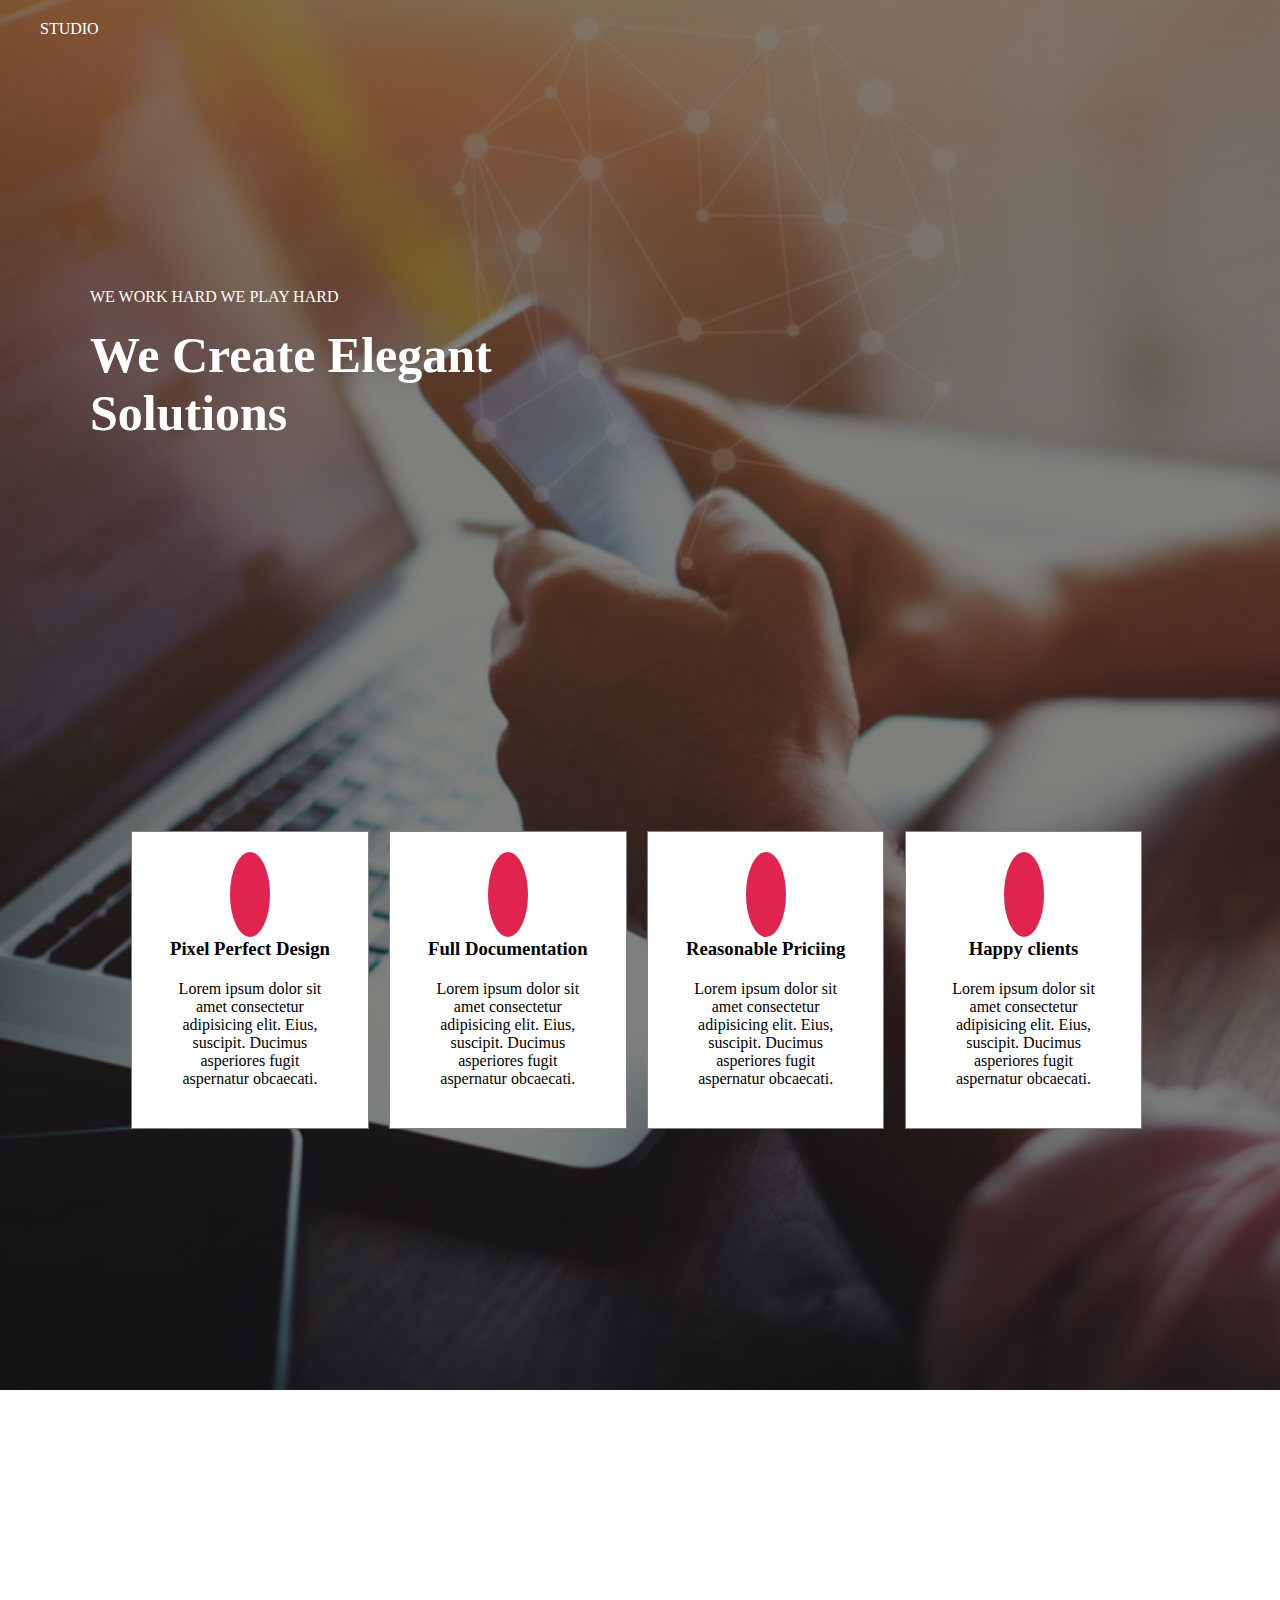
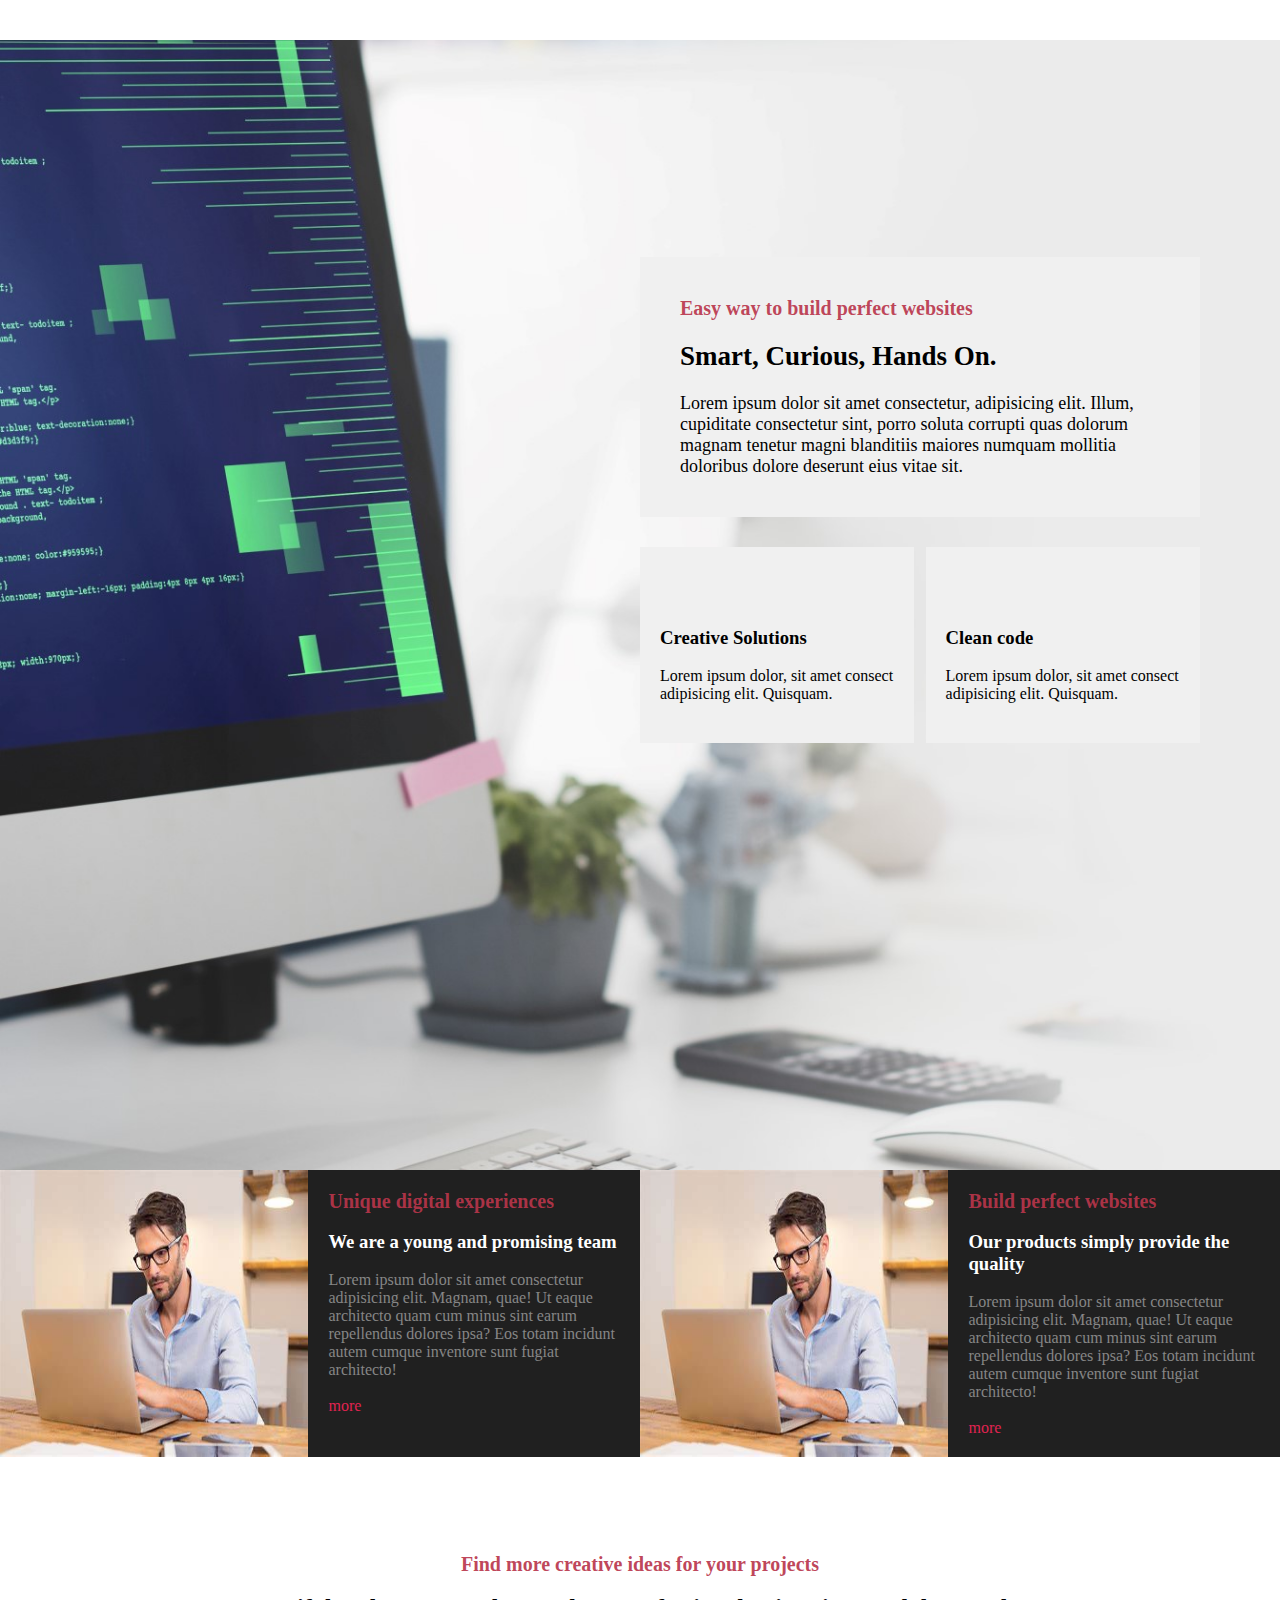
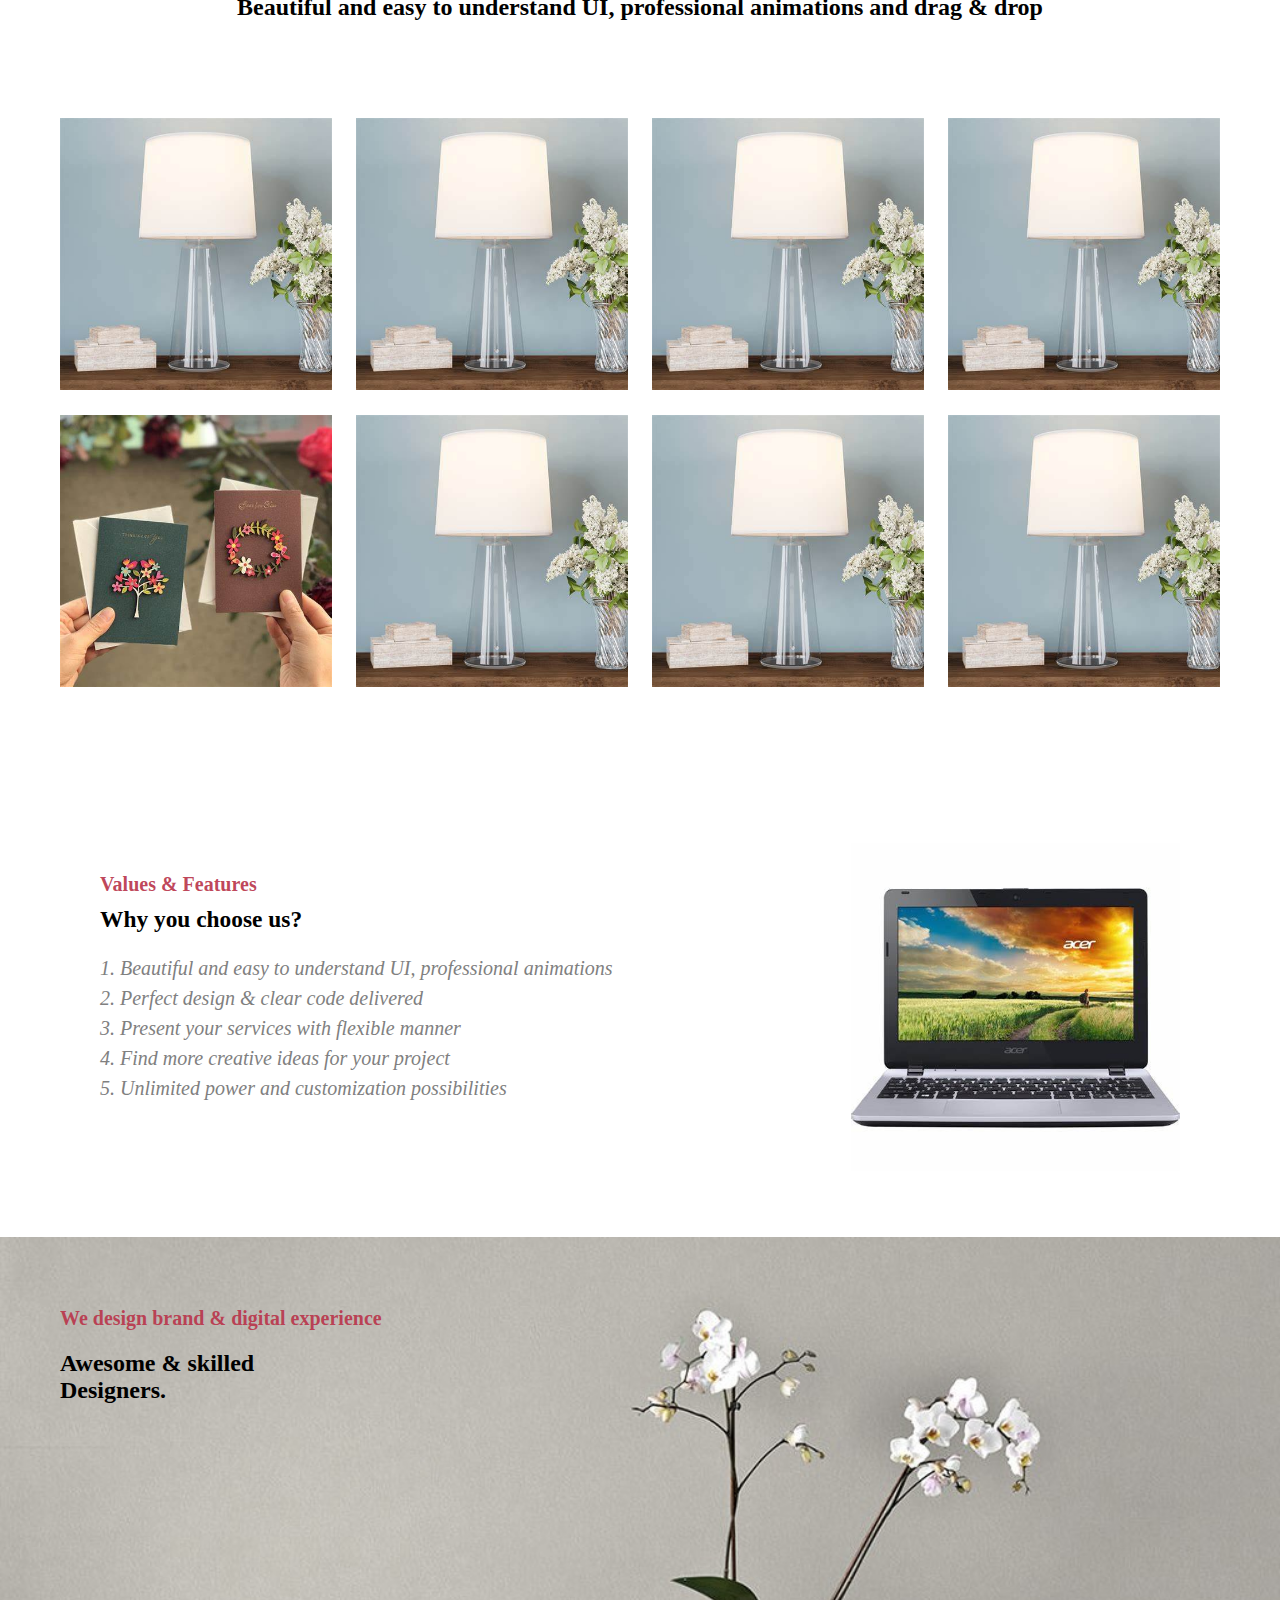
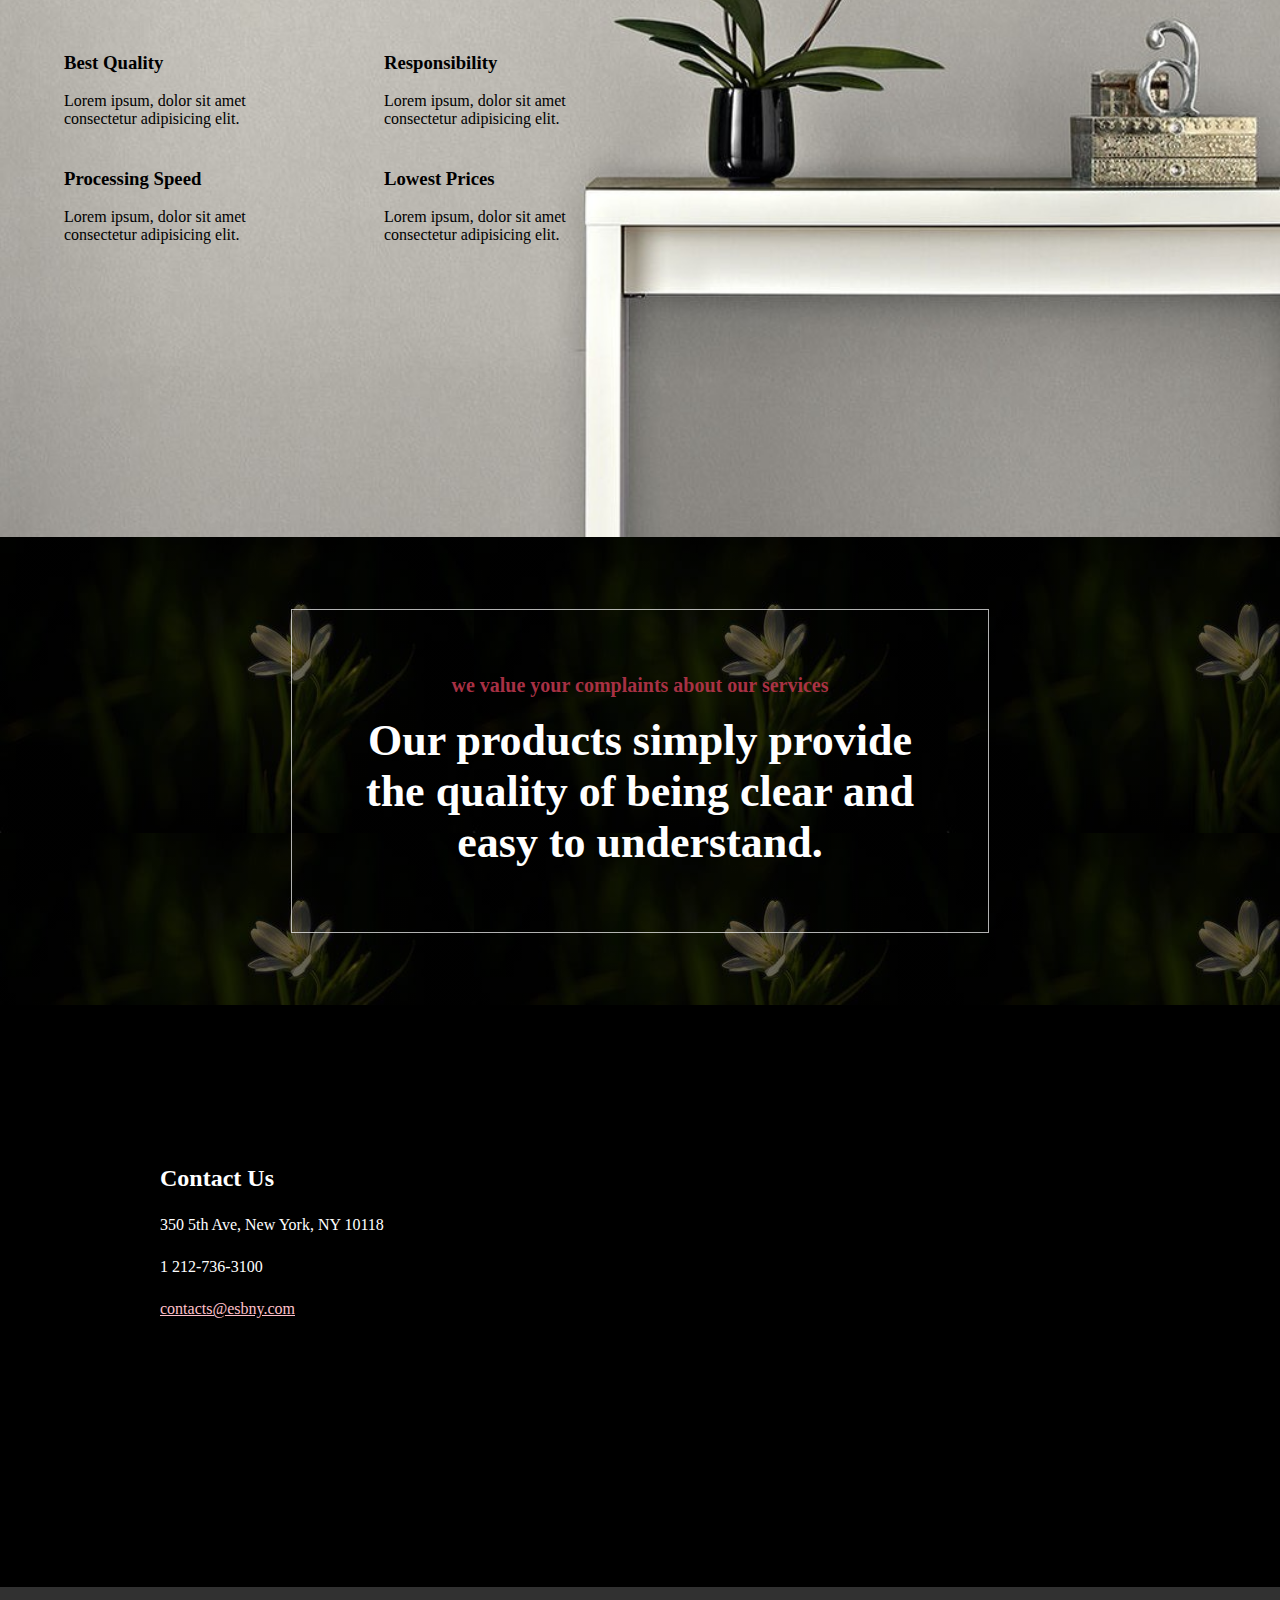
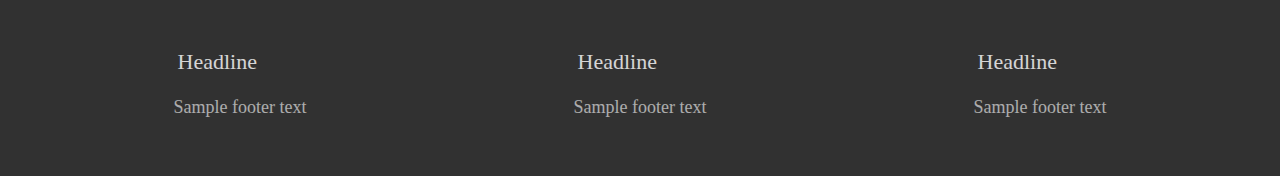
==== HTML/second.html @ 7e1b303a "After Changes" ====
<!DOCTYPE html>

<html lang="en">
<head>
    <meta charset="UTF-8">
    <meta http-equiv="X-UA-Compatible" content="IE=edge">
    <meta name="viewport" content="width=device-width, initial-scale=1.0">
    <link rel="stylesheet" href="../CSS/second.css">    
    <link rel="stylesheet" href="https://cdnjs.cloudflare.com/ajax/libs/font-awesome/6.2.0/css/all.min.css" integrity="sha512-xh6O/CkQoPOWDdYTDqeRdPCVd1SpvCA9XXcUnZS2FmJNp1coAFzvtCN9BmamE+4aHK8yyUHUSCcJHgXloTyT2A==" crossorigin="anonymous" referrerpolicy="no-referrer" />
    <title>Webp</title>
</head>
<body>
    <header>
       <p>STUDIO</p>
       <p><i class="fa-solid fa-bars"></i></p>

       <div class="banner-content">
            <p>WE WORK HARD WE PLAY HARD</p>
            <h1>We Create Elegant Solutions</h1>
       </div>
    </header>

    <section class="section1">
        <div class="cards1">
            <div class="card">
                <div class="card-icon">
                    <i class="fa-solid fa-tags"></i>
                </div>
                <div class="card-heading">
                    <h3>Pixel Perfect Design</h3>
                </div>
                <div class="card-content">
                    <p>Lorem ipsum dolor sit amet consectetur adipisicing elit. Eius, suscipit. Ducimus asperiores fugit aspernatur obcaecati.</p>
                </div>
            </div>

            <div class="card">
                <div class="card-icon">
                    <i class="fa-solid fa-book"></i>
                </div>
                <div class="card-heading">
                    <h3>Full Documentation</h3>
                </div>
                <div class="card-content">
                    <p>Lorem ipsum dolor sit amet consectetur adipisicing elit. Eius, suscipit. Ducimus asperiores fugit aspernatur obcaecati.</p>
                </div>
            </div>

            <div class="card">
                <div class="card-icon">
                    <i class="fa-solid fa-car"></i>
                </div>
                <div class="card-heading">
                   <h3>Reasonable Priciing</h3>
                </div>
                <div class="card-content">
                     <p>Lorem ipsum dolor sit amet consectetur adipisicing elit. Eius, suscipit. Ducimus asperiores fugit aspernatur obcaecati.</p>
                </div>
            </div>

            <div class="card">
                <div class="card-icon">
                    <p><i class="fa-solid fa-file"></i></p>
                </div>
                <div class="card-heading">
                    <h3>Happy clients</h3>
                </div>
                <div class="card-content">
                    <p>Lorem ipsum dolor sit amet consectetur adipisicing elit. Eius, suscipit. Ducimus asperiores fugit aspernatur obcaecati.</p>
                </div>
            </div>
        </div>
    </section>

    <section class="section2">
        <aside class="sec2-content border">
            <div class="top-content border">
                <p class="pink-heading">Easy way to build perfect websites</p><br>
                <h2>Smart, Curious, Hands On.</h2><br>
                <p>Lorem ipsum dolor sit amet consectetur, adipisicing elit. Illum, cupiditate consectetur sint, porro soluta corrupti quas dolorum magnam tenetur magni blanditiis maiores numquam mollitia doloribus dolore deserunt eius vitae sit.</p>
            </div>
            <div class="bottom-content border">
            <div class="bottom-left border">
                <h3>Creative Solutions</h3><br>
                <p>Lorem ipsum dolor, sit amet consect adipisicing elit. Quisquam.</p>
            </div>
            <div class="bottom-right border">
                <h3>Clean code</h3><br>
                <p>Lorem ipsum dolor, sit amet consect adipisicing elit. Quisquam.</p>
            </div>
        </div>
        </aside>
    </section>

    <section class="section3">
        <div class="row">
            <div class="image1 border">
                <img src="../Images/laptop-person.jfif" width="100%" height="100%">
            </div>
            <div class="sec3-content border">
                <p class="pink-heading"> Unique digital experiences</p><br>
                <h3>We are a young and promising team</h3><br>
                <p>Lorem ipsum dolor sit amet consectetur adipisicing elit. Magnam, quae! Ut eaque architecto quam cum minus sint earum repellendus dolores ipsa? Eos totam incidunt autem cumque inventore sunt fugiat architecto!</p><br>
                <p><a href="" class="a-pink">more</a></p>
            </div>
            <div class="image1 border">
                <img src="../Images/laptop-person.jfif"width="100%" height="100%" >
            </div>
            <div class="sec3-content border">
                <p class="pink-heading">Build perfect websites</p><br>
                <h3>Our products simply provide the quality</h3><br>
                <p>Lorem ipsum dolor sit amet consectetur adipisicing elit. Magnam, quae! Ut eaque architecto quam cum minus sint earum repellendus dolores ipsa? Eos totam incidunt autem cumque inventore sunt fugiat architecto!</p><br>
                <p><a href="" class="a-pink">more</a></p>
            </div>
        </div>
    </section>

    <section class="section4">
        <div class="sec4-content">
            <p class="pink-heading">Find more creative ideas for your projects</p><br>
            <h2>Beautiful and easy to understand UI, professional animations and drag & drop</h2>
        </div>
        <div class="images-parent">
            <div class="sec4-images  border">
                <img src="../Images/lamp.jfif">
                <img src="../Images/lamp.jfif">
                <img src="../Images/lamp.jfif">
                <img src="../Images/lamp.jfif">
                </div>
            <div class="sec4-images border">
                <img src="../Images/card.jfif">
                <img src="../Images/lamp.jfif">
                <img src="../Images/lamp.jfif">
                <img src="../Images/lamp.jfif"> 
            </div>
    </div>

    </section>

    <!-- <section class="section5 border">
        <aside class="left border">
            <p class="pink-heading">Values & Features</p>
            <h2>Why you choose us?</h2>

            <ol class="ordered-list">
                <li>Beautiful and easy to understand UI, professional animations</li>
                <li>Perfect design and clear code delivered</li>
                <li>Present your devices with flexibleu a massa</li>
                <li>Find more creative ideas for your project</li>
                <li>Unlimited power and customization possibilities</li>
            </ol>
        </aside>
        <aside class="right border">
            <img src="../Images/laptop-window.jfif">
        </aside>
    </section> -->

    <div class="section5">
        <div class="left border">
            <h4 class="pink-heading">Values & Features</h4>
            <h3 style="margin-top:10px;"><b>Why you choose us?</b></h3>
            <div class="ordered-list">
            <i>
            <ol>
                <li>Beautiful and easy to understand UI, professional animations</li>
                <li>Perfect design & clear code delivered</li>
                <li>Present your services with flexible manner</li>
                <li>Find more creative ideas for your project</li>
                <li>Unlimited power and customization possibilities</li></i>
            </ol>
            </div>
        </div>
        <div class="right border">
            <img src="../Images/laptop-window.jfif" width="100%">
        </div>
    </div>
   
    <section class="section6">
        <p class="pink-heading">We  design brand & digital experience</p>
        <h2>Awesome & skilled Designers.</h2>

        <div class="features">
            <div class="feature">
                <h3>Best Quality</h3><br>
                <p>Lorem ipsum, dolor sit amet consectetur adipisicing elit.</p>
            </div>
            <div class="feature">
                <h3>Responsibility</h3><br>
                <p>Lorem ipsum, dolor sit amet consectetur adipisicing elit.</p>
            </div>
            <div class="feature">
                <h3>Processing Speed</h3><br>
                <p>Lorem ipsum, dolor sit amet consectetur adipisicing elit.</p>
            </div>
            <div class="feature">
                <h3>Lowest Prices</h3><br>
                <p>Lorem ipsum, dolor sit amet consectetur adipisicing elit.</p>
            </div>
        </div>
    </section>

    <section class="section7">
        <div class="sec7-content">
            <p class="pink-heading">we value your complaints about our services</p><br>
            <h1>Our products simply provide the quality of being clear and easy to understand.
            </h1>
        </div>
    </section>

    <section class="section8">
        <aside class="contact">
            <h2>Contact Us</h2>
            <p>350 5th Ave, New York, NY 10118</p>
            <p> 1 212-736-3100</p>
            <p><a href="">contacts@esbny.com</a></p>
        </aside>
        <aside class="map">
            <iframe
            src="https://www.google.com/maps/embed?pb=!1m14!1m12!1m3!1d15226.228573181863!2d78.37283444999998!3d17.43302795!2m3!1f0!2f0!3f0!3m2!1i1024!2i768!4f13.1!5e0!3m2!1sen!2sin!4v1663931720581!5m2!1sen!2sin"
            width="100%" height="450" style="border:0;" allowfullscreen="" loading="lazy"
            referrerpolicy="no-referrer-when-downgrade"></iframe>
        </aside>
    </section>

    <footer>
        <div class="footer1">
            <p>Headline</p>
            <p>Sample footer text</p>
        </div>
        <div class="footer1">
            <p>Headline</p>
            <p>Sample footer text</p>
        </div>
        <div class="footer1">
            <p>Headline</p>
            <p>Sample footer text</p>
        </div>
    </footer>
</body>
</html>
---- CSS/second.css ----
*{
    margin: 0px;
    padding: 0px;
}
body{
    box-sizing: border-box;
}
/* .border{
    border: 2px solid red;
} */
.pink-heading{
    color: rgba(185, 53, 75, 0.913);
    font-size: 20px;
    font-weight: bold;
}
/* Header CSS */
header{
    background-image:linear-gradient(rgba(0,0,0,0.5),rgba(0,0,0,0.5)),url('../Images/banner.png');
    background-size: cover;
    height: 150vh;
    color: white;
    padding: 20px 40px;
    position: relative;
}
header p:nth-of-type(2){
    float: right;
}
.banner-content{
   margin-top: 250px;
   margin-left: 50px;
}
.banner-content h1{
    width: 35%;
    font-size: 50px;
    margin-top: 20px;
}

/* SECTION 1 CSS */

.card i{
    background-color:#E12350;
    color: white;
    border-radius: 50%;
    padding: 20px;
    font-size: 40px;
}
.cards1{
    display: flex;
    gap: 2%;
    padding: 8.2em;
    /* margin-left: 70px;    */
    position: absolute;
    top:700px;
}
.card{
   border: 1px solid grey;
    text-align: center;
    background-color: white;
    width: 20%;
    padding: 1.2em 1em;
}
.card-heading, .card-content, .card-icon{
    /* padding: 10px; */
    margin: 20px;
}

/* SECTION 2 CSS */

.section2{
    margin-top: 250px;
    background-image: url('../Images/left-image.png');
    background-size: cover;
    height: 120vh;
    padding: 25px 80px;
    display: flex;
    justify-content: flex-end;
}
.sec2-content{
    width: 50%;
    padding: 12em 0em;
    /* margin: 10em 0em 10em 1em; */
}
.top-content{
    background-color: #F0F0F0;
    padding: 40px;
    font-size: 18px;
}
.bottom-content{
    display: flex;
    gap: 2%;
    padding-top: 30px;
}
.bottom-left, .bottom-right{
    padding: 80px 1px 40px 20px;
    background-color: #F0F0F0;
}

/* SECTION 3 CSS */

.row{
    display: flex;
}

.a-pink{
    color:#E12350;
    text-decoration: none;
}
.sec3-content{
    width: 35%;
    padding: 20px;
    background-color: #202020;
}
.sec3-content h3{
    color: white;
}
.sec3-content p:nth-of-type(2){
    color: #868686;
}

/* SECTION 4 CSS */
.section4{
    align-items: center;
    padding: 6em;
}
.sec4-content{
    text-align: center;
}
.images-parent{
    margin-top: 4.5em;
}
.sec4-images{
    display: flex;
    justify-content: center;
    width: 100%;
    gap: 1.5em;
}
.sec4-images img{
    width: 25%;
    margin-top: 25px;
}

/* SECTION 5 CSS */
/* .section5{
    display: flex;
    align-items: center;
}
.left{
  width: 50%;
  line-height: 30px;
  margin-top: 40px;
}
.left h2{
    margin-top: 0.4em;
}
.ordered-list{
    color: #8a8787;
    padding: 1em;
}
.right img{
    max-width: 100%;
}
.right{
    width: 50%;
} */
.section5{
    display: flex;
    font-size: 20px;
    margin: 60px 100px;
}
.left{
    margin-top: 10px;
    width: 100%;
}
h4{
   margin-top: 20px;
}
.ordered-list{
    margin-top:20px;
    color: grey;
    line-height: 1.5em;
    margin-left: 1em;
}
/* SECTION 6 CSS */
.section6{
    background-image: url('../Images/table.jpg');
    height: 100vh;
    background-size: cover;
    position: relative;
}
.section6 p:nth-child(1){
    padding: 70px 0px 0px 60px;
}
.section6 h2{
    width: 20%;
    padding: 20px 0px 0px 60px;
  }
.features{
    display: flex;
    justify-content: space-around;
    flex-wrap: wrap;
    width: 50%;
    position: absolute;
    top:35% ;
    margin: 80px 0px 0px 32px;
}
.feature{
    width: 40%;
    padding: 20px 0px;  
}

/* SECTION 7 */
.section7{
    background-image:linear-gradient(rgba(0,0,0,0.6),rgba(0,0,0,0.6)), url('../Images/plant-dark.jfif');
    display: flex;
    justify-content: center;
    padding: 4.5em;
}
.sec7-content{
    border: 1px solid rgba(254, 254, 254,0.7);
    color: white;
    width: 50%;
    padding: 4em;
    text-align: center;
}
.sec7-content h1{
    font-size: 44px; 
}
/* SECTION 8 */
.section8{
    background-color: black;
    width: 100%;
    display: flex;
}
.contact{
    width: 50%;
    color: white;
    margin: 10em 0px 50px 10em;
}
.contact p{
    margin-top: 1.5em;
}
.map{
    margin: 4em 8em 4em 0em;
    width: 50%;
}
.contact p a{
    color: pink;
}

/* FOOTER */
footer{
    background-color: #313131;
    color: white;
    display: flex;
    justify-content: space-around;
    padding:2.5em;
}

.footer1 p:nth-child(1){
    font-size: 22px;
    margin: 1em;
    opacity: 0.8;
}
.footer1 p:nth-child(2){
    font-size: 18px;
    margin: 1em;
    opacity: 0.6;
}
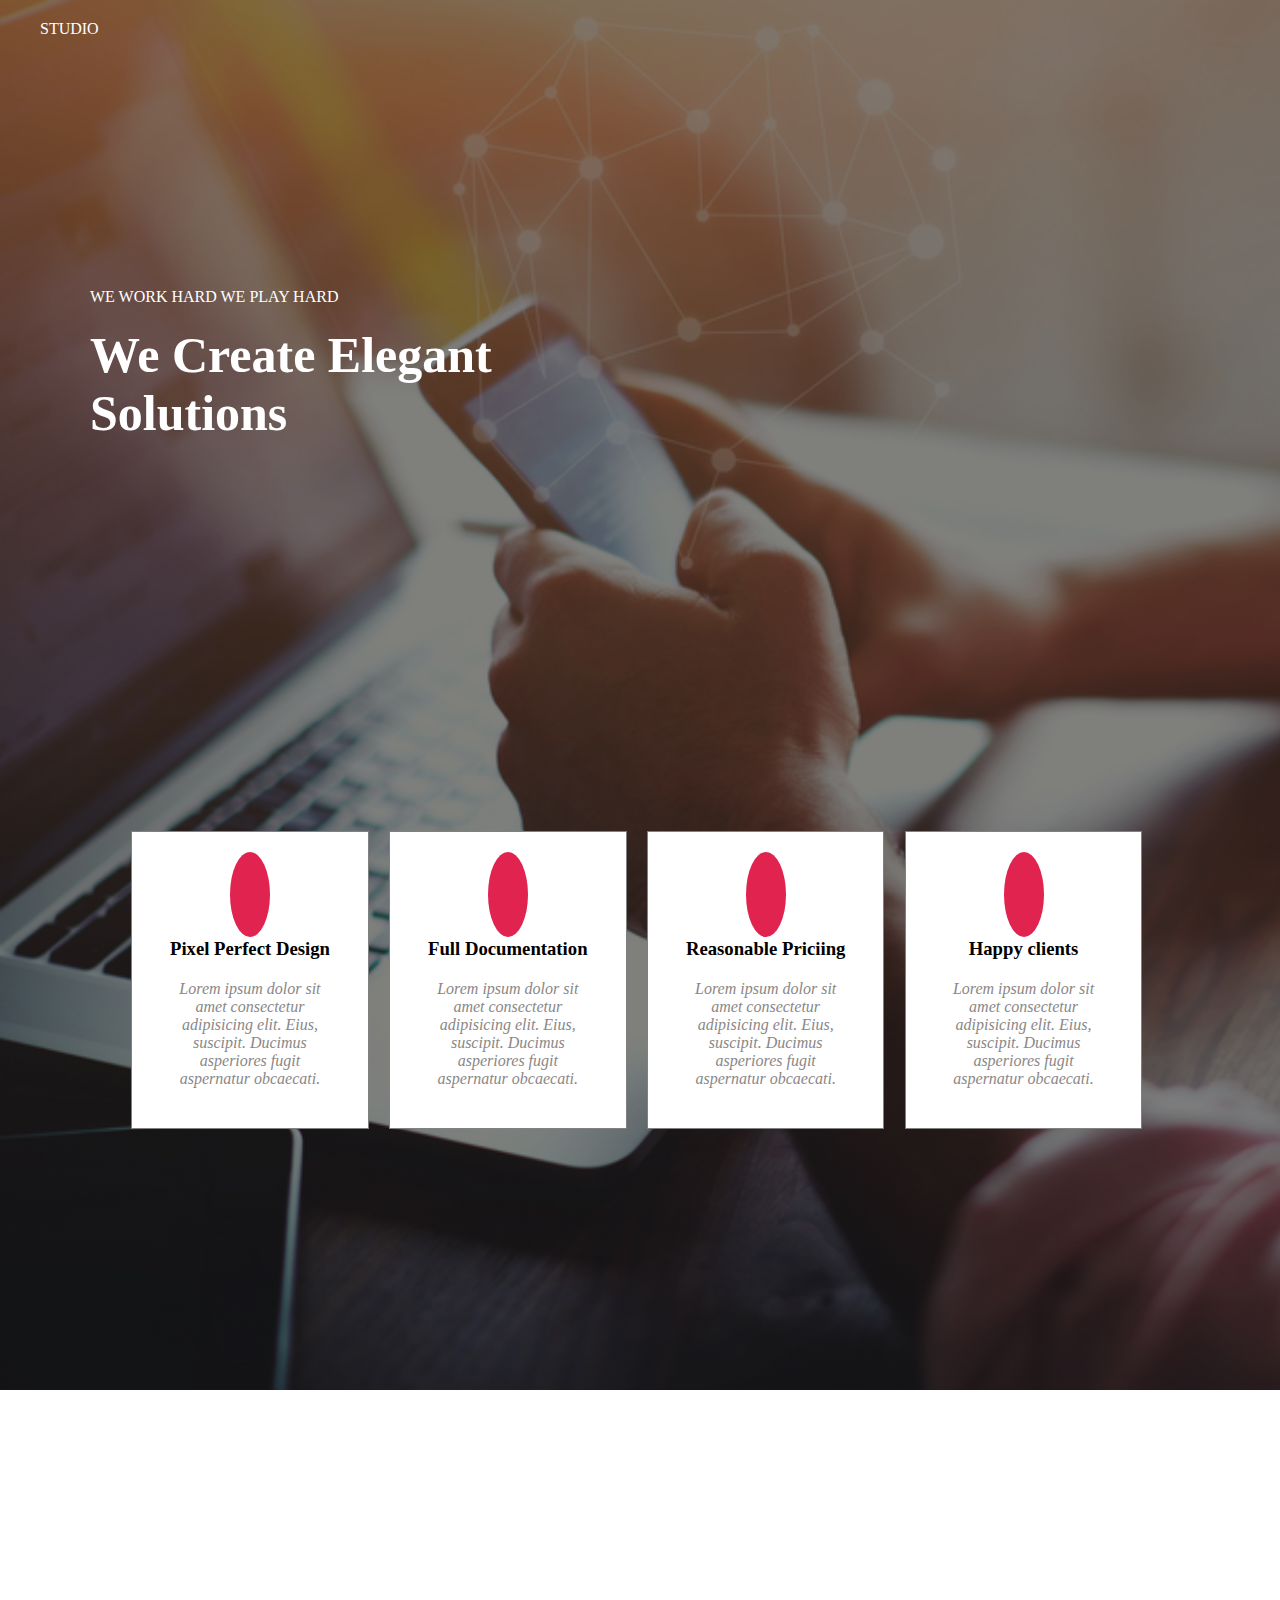
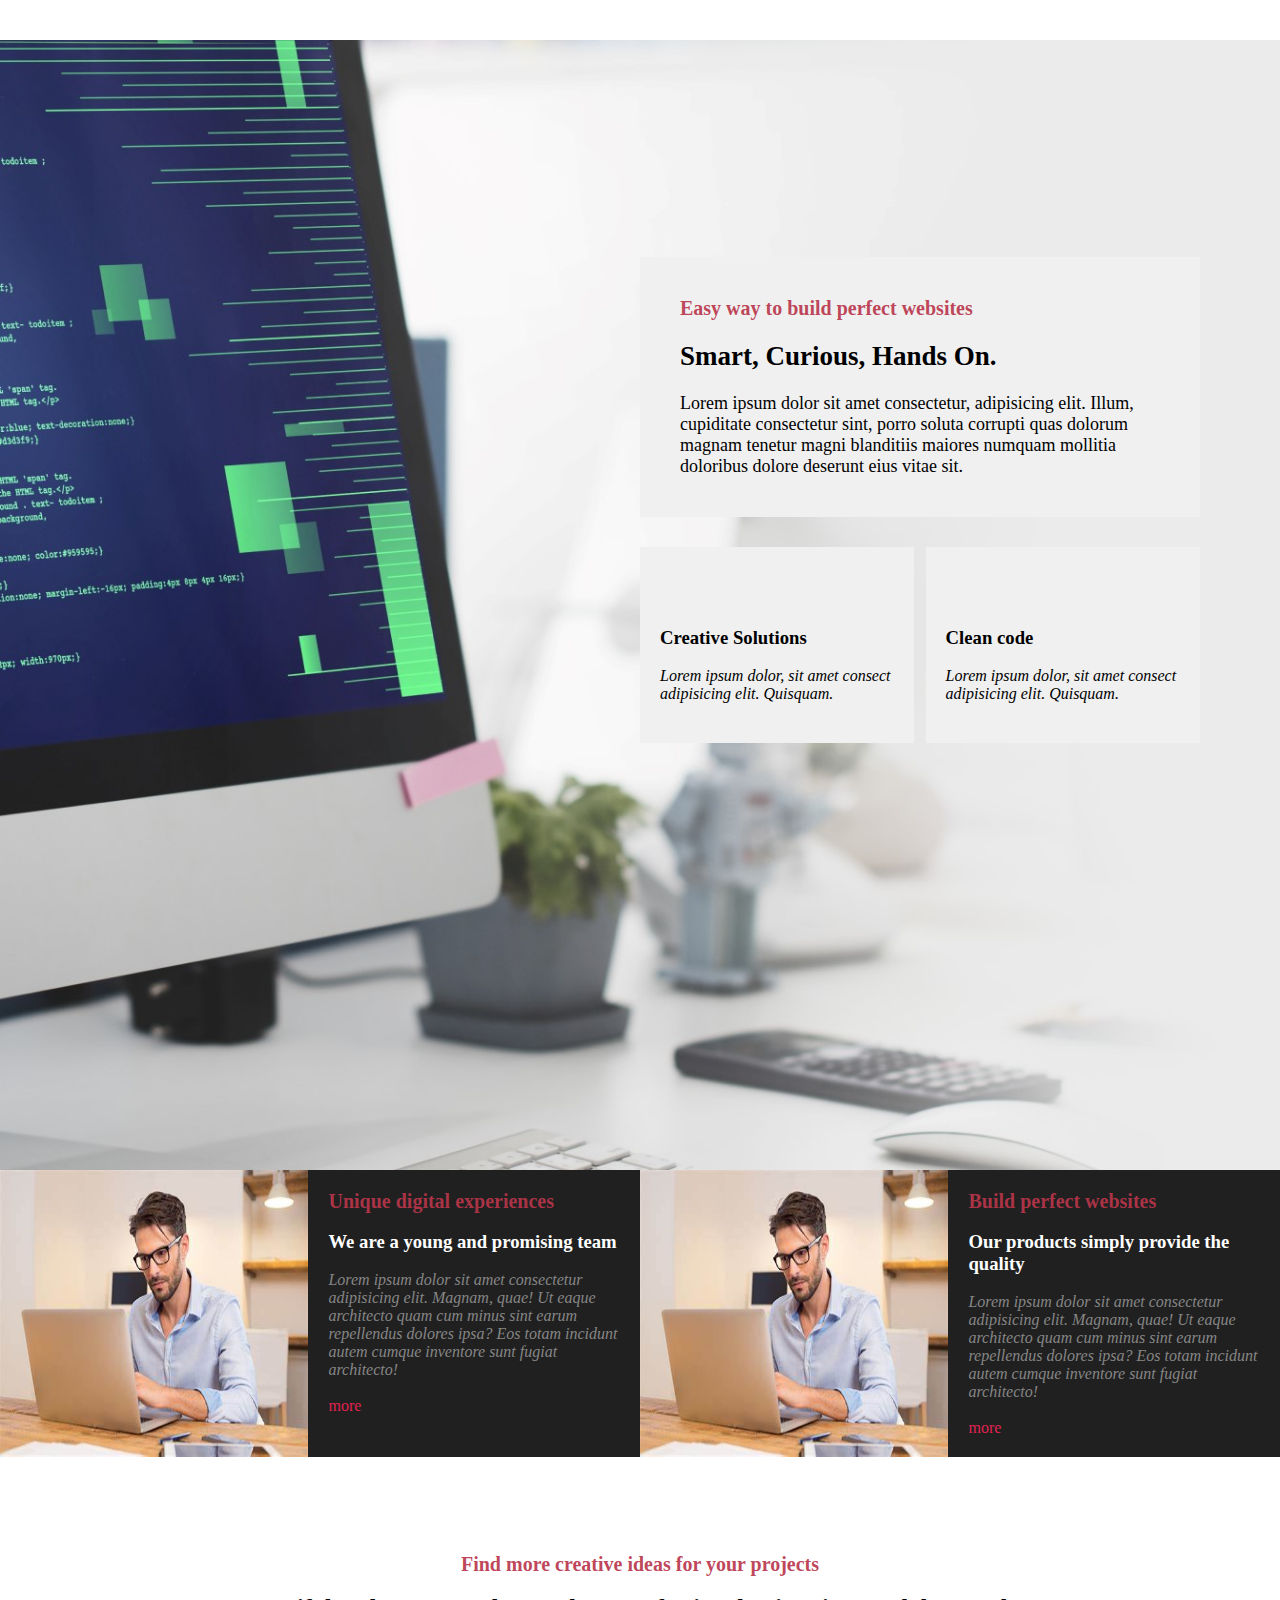
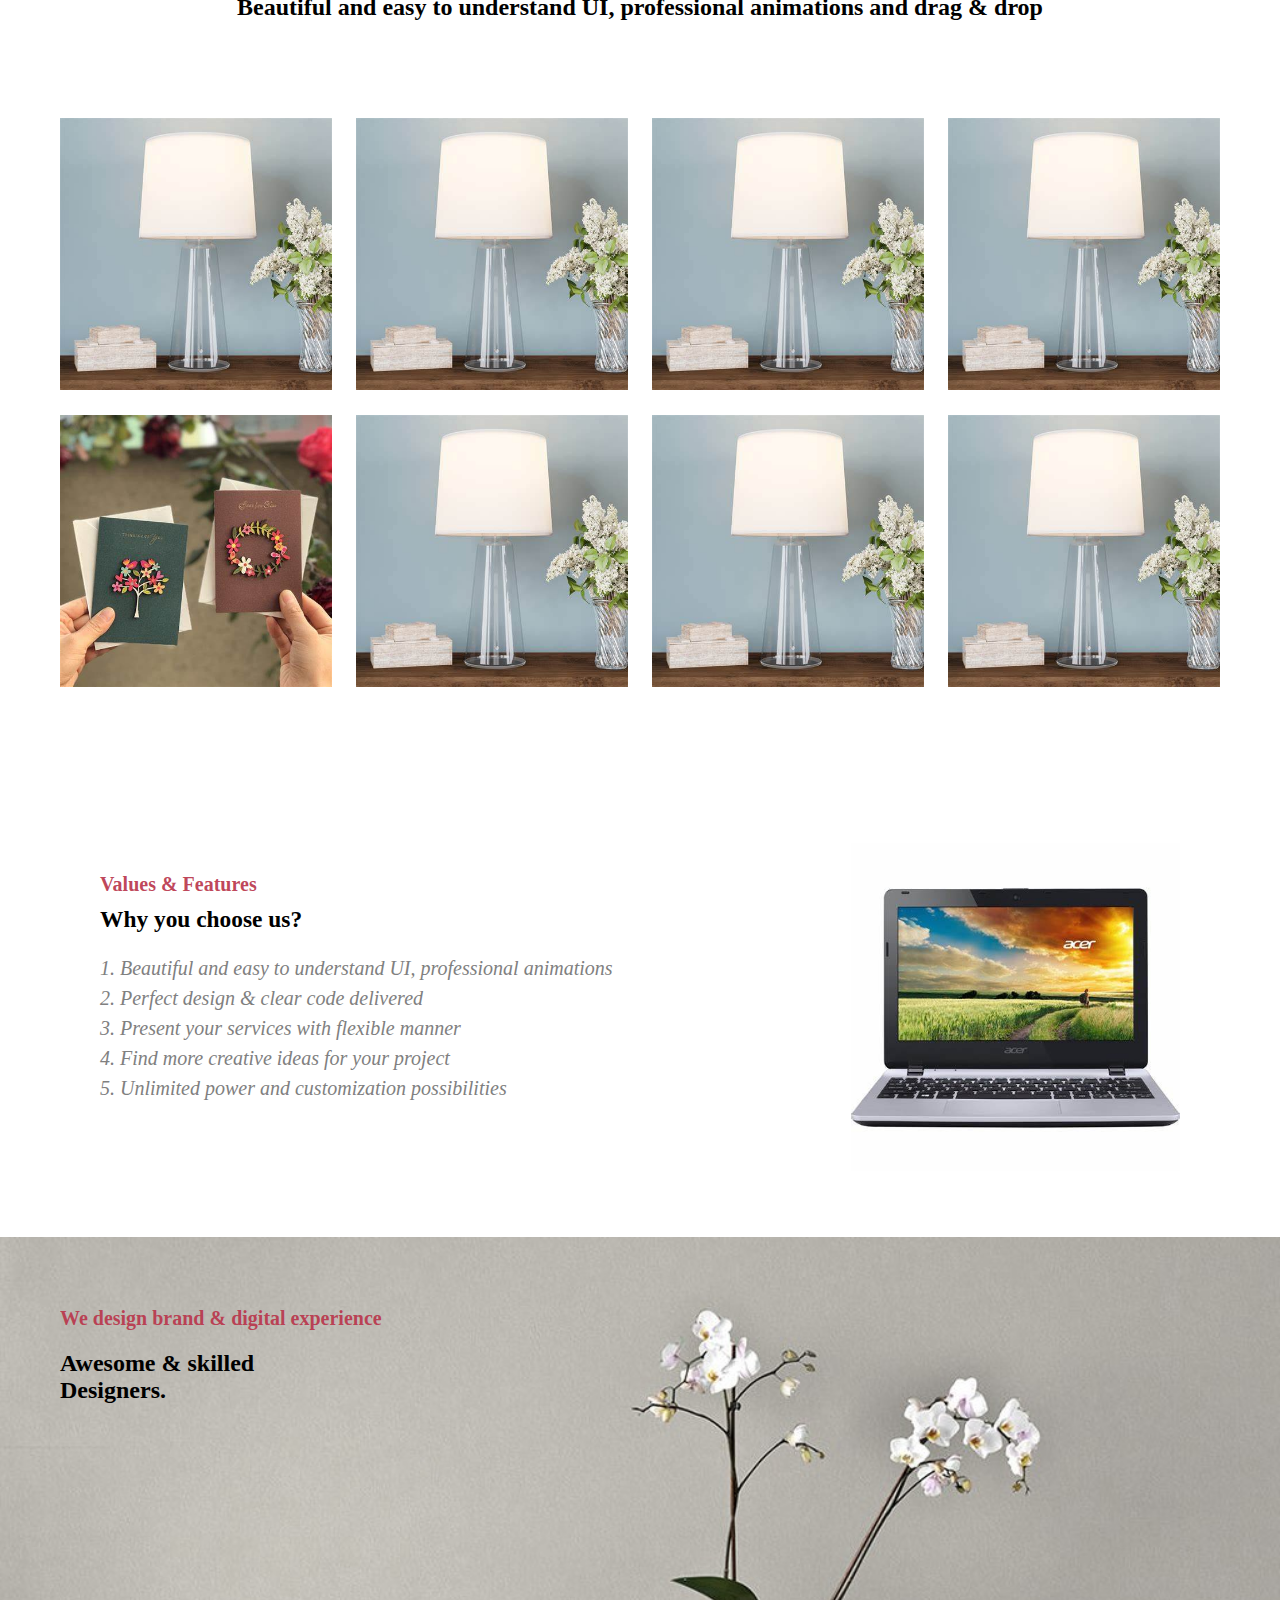
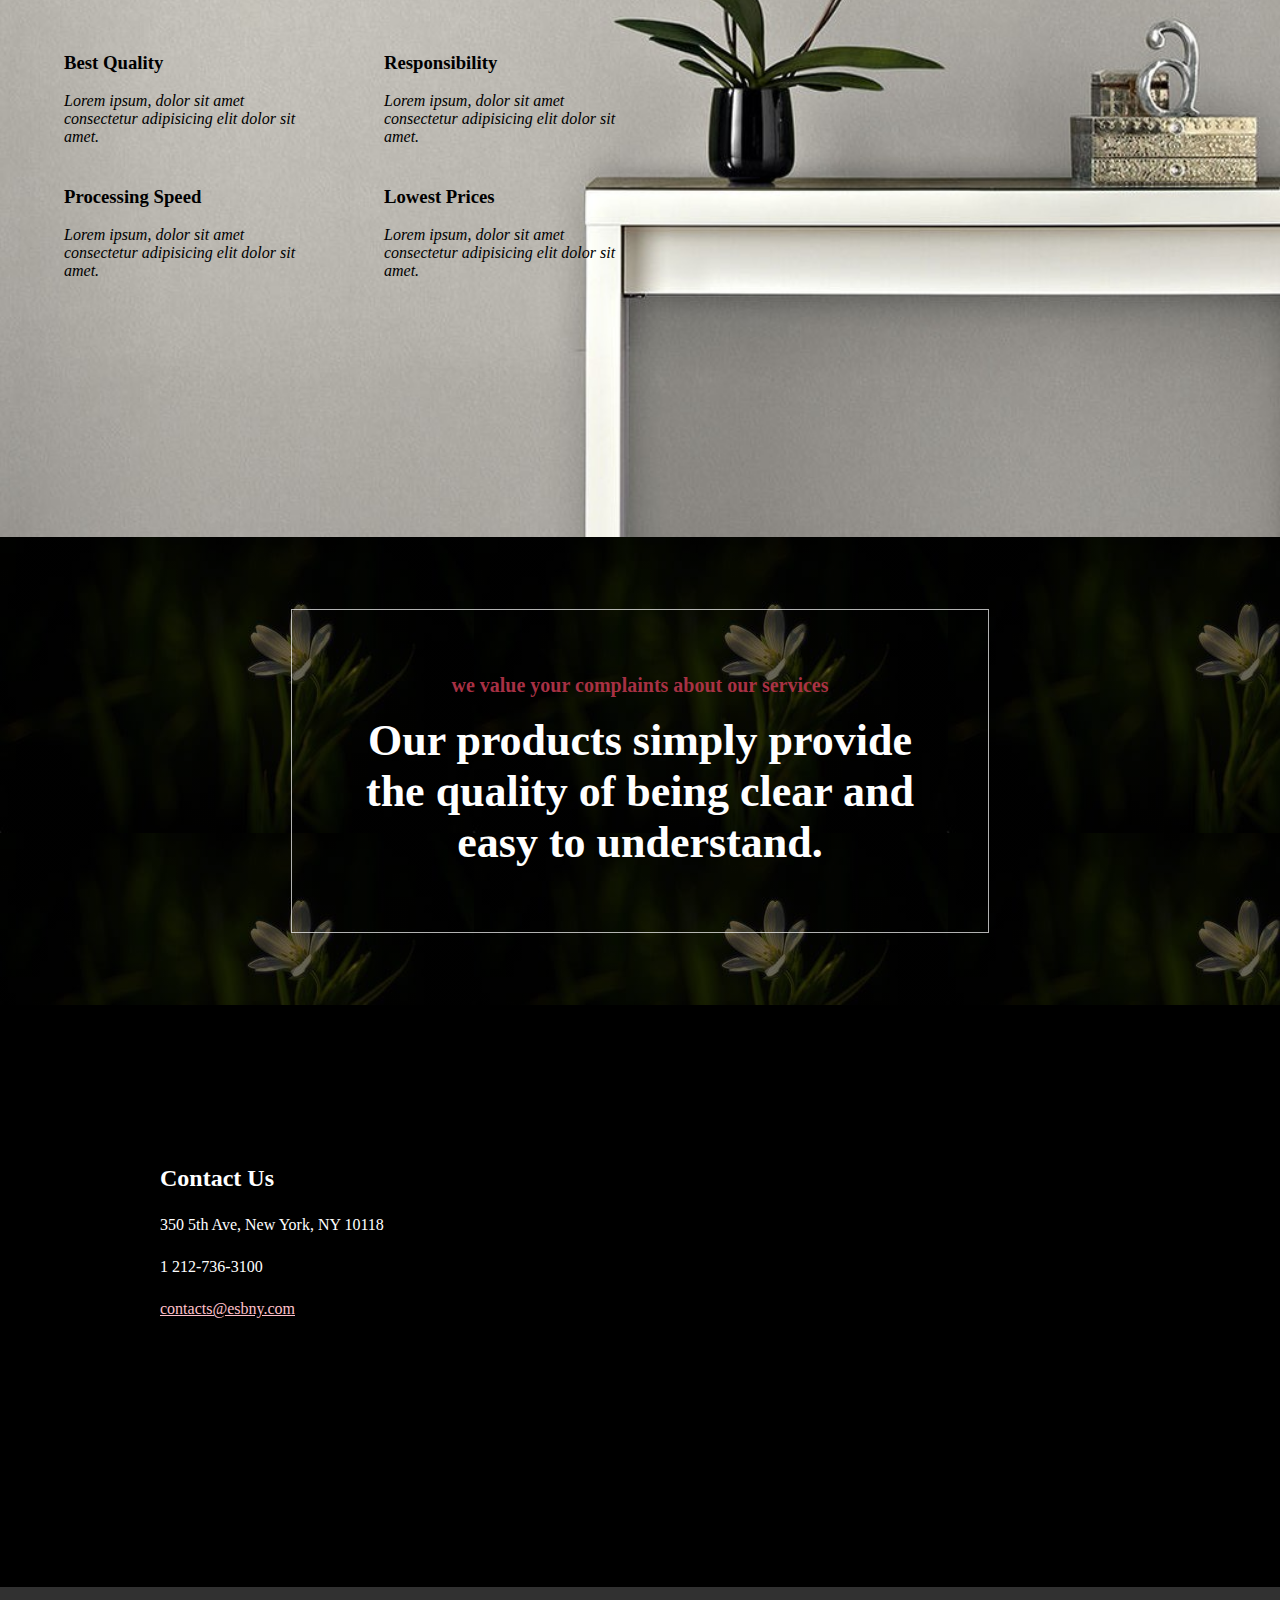
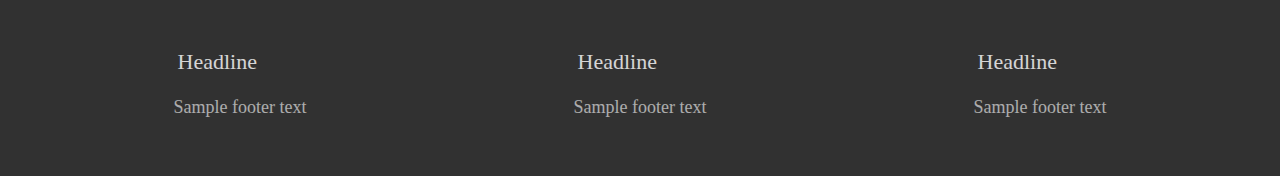
==== commit c921d403: "Changes on 27-sep" ====
--- a/HTML/second.html
+++ b/HTML/second.html
@@ -100,7 +100,7 @@
             <div class="sec3-content border">
                 <p class="pink-heading"> Unique digital experiences</p><br>
                 <h3>We are a young and promising team</h3><br>
-                <p>Lorem ipsum dolor sit amet consectetur adipisicing elit. Magnam, quae! Ut eaque architecto quam cum minus sint earum repellendus dolores ipsa? Eos totam incidunt autem cumque inventore sunt fugiat architecto!</p><br>
+                <p><i>Lorem ipsum dolor sit amet consectetur adipisicing elit. Magnam, quae! Ut eaque architecto quam cum minus sint earum repellendus dolores ipsa? Eos totam incidunt autem cumque inventore sunt fugiat architecto!</i></p><br>
                 <p><a href="" class="a-pink">more</a></p>
             </div>
             <div class="image1 border">
@@ -109,7 +109,7 @@
             <div class="sec3-content border">
                 <p class="pink-heading">Build perfect websites</p><br>
                 <h3>Our products simply provide the quality</h3><br>
-                <p>Lorem ipsum dolor sit amet consectetur adipisicing elit. Magnam, quae! Ut eaque architecto quam cum minus sint earum repellendus dolores ipsa? Eos totam incidunt autem cumque inventore sunt fugiat architecto!</p><br>
+                <p><i>Lorem ipsum dolor sit amet consectetur adipisicing elit. Magnam, quae! Ut eaque architecto quam cum minus sint earum repellendus dolores ipsa? Eos totam incidunt autem cumque inventore sunt fugiat architecto!</i></p><br>
                 <p><a href="" class="a-pink">more</a></p>
             </div>
         </div>
@@ -182,19 +182,19 @@
         <div class="features">
             <div class="feature">
                 <h3>Best Quality</h3><br>
-                <p>Lorem ipsum, dolor sit amet consectetur adipisicing elit.</p>
+                <p>Lorem ipsum, dolor sit amet consectetur adipisicing elit dolor sit amet.</p>
             </div>
             <div class="feature">
                 <h3>Responsibility</h3><br>
-                <p>Lorem ipsum, dolor sit amet consectetur adipisicing elit.</p>
+                <p>Lorem ipsum, dolor sit amet consectetur adipisicing elit dolor sit amet.</p>
             </div>
             <div class="feature">
                 <h3>Processing Speed</h3><br>
-                <p>Lorem ipsum, dolor sit amet consectetur adipisicing elit.</p>
+                <p>Lorem ipsum, dolor sit amet consectetur adipisicing elit dolor sit amet.</p>
             </div>
             <div class="feature">
                 <h3>Lowest Prices</h3><br>
-                <p>Lorem ipsum, dolor sit amet consectetur adipisicing elit.</p>
+                <p>Lorem ipsum, dolor sit amet consectetur adipisicing elit dolor sit amet.</p>
             </div>
         </div>
     </section>
--- a/CSS/second.css
+++ b/CSS/second.css
@@ -52,6 +52,10 @@
     position: absolute;
     top:700px;
 }
+.card p{
+    color: #8a8787;
+    font-style: italic;
+}
 .card{
    border: 1px solid grey;
     text-align: center;
@@ -90,6 +94,9 @@
     gap: 2%;
     padding-top: 30px;
 }
+.bottom-content p{
+    font-style: italic;
+}
 .bottom-left, .bottom-right{
     padding: 80px 1px 40px 20px;
     background-color: #F0F0F0;
@@ -207,7 +214,9 @@
     width: 40%;
     padding: 20px 0px;  
 }
-
+.feature p{
+    font-style: italic;
+}
 /* SECTION 7 */
 .section7{
     background-image:linear-gradient(rgba(0,0,0,0.6),rgba(0,0,0,0.6)), url('../Images/plant-dark.jfif');
